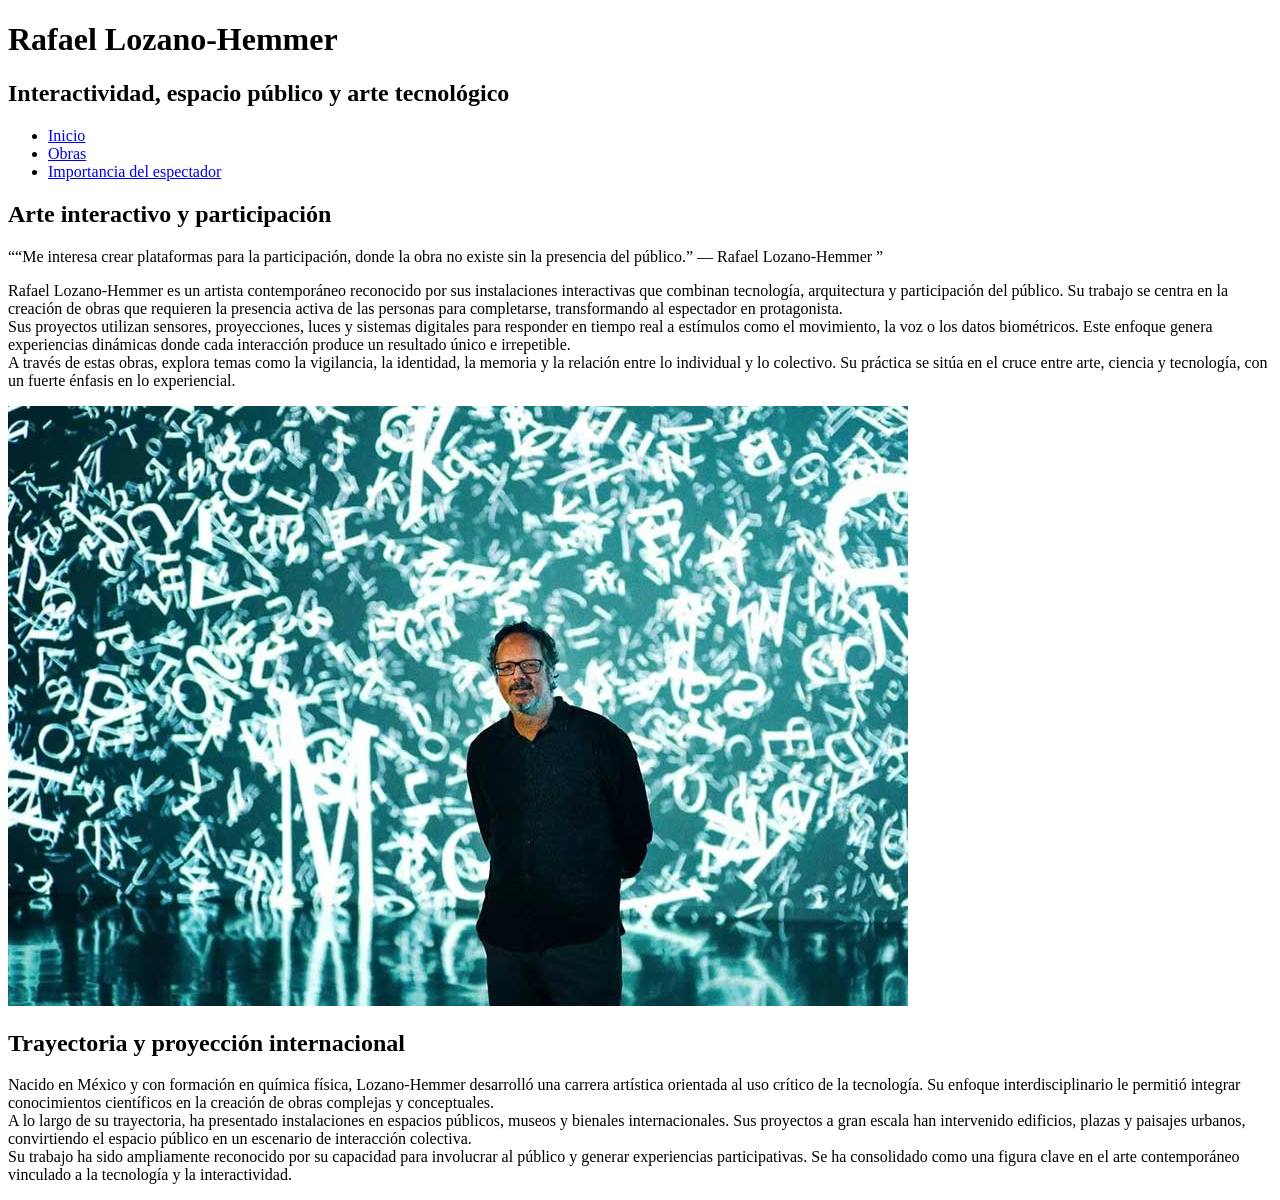
==== index.html @ 63570a71 "citaaa" ====
<!DOCTYPE html>
<html lang="es">
    <head>
        <meta charset="UTF-8">
        <meta name="viewport" content="width=device-width, initial-scale=1.0">
        <link rel="preconnect" href="https://fonts.googleapis.com">
        <link rel="preconnect" href="https://fonts.gstatic.com" crossorigin>
        <link href="https://fonts.googleapis.com/css2?family=Bungee&family=Lilita+One&display=swap" rel="stylesheet">
        <link rel="stylesheet" href="estilos.css">
        <title>Rafael Lozano-Hemmer</title>
    </head>
    <body>
        <div id="contenedor">
        <header>
            <h1>Rafael Lozano-Hemmer</h1>            
        </header>
        <h2>Interactividad, espacio público y arte tecnológico</h2>
        <nav>
            <ul>
                <li><a href="index.html">Inicio</a></li>
                <li><a href="obras.html">Obras</a></li>
                <li><a href="espectador.html">Importancia del espectador</a></li>
            </ul>
        </nav>
        <main>
            <section>
                <h2>Arte interactivo y participación</h2>
                <q>“Me interesa crear plataformas para la participación, donde la obra no existe sin la presencia del público.” — Rafael Lozano-Hemmer
                </q>
                <p>
                    Rafael Lozano-Hemmer es un artista contemporáneo reconocido por sus instalaciones interactivas que combinan tecnología, arquitectura y participación del público. Su trabajo se centra en la creación de obras que requieren la presencia activa de las personas para completarse, transformando al espectador en protagonista.
                    <br>
                    Sus proyectos utilizan sensores, proyecciones, luces y sistemas digitales para responder en tiempo real a estímulos como el movimiento, la voz o los datos biométricos. Este enfoque genera experiencias dinámicas donde cada interacción produce un resultado único e irrepetible.
                    <br>
                    A través de estas obras, explora temas como la vigilancia, la identidad, la memoria y la relación entre lo individual y lo colectivo. Su práctica se sitúa en el cruce entre arte, ciencia y tecnología, con un fuerte énfasis en lo experiencial.
                </p>
                <img src="./fotos/lozano-hemmer-1.jpg" alt="Fotografía de Rafael Lozano Hemmer">
            </section> 
            <section>
                <h2>Trayectoria y proyección internacional</h2>
                <p>
                    Nacido en México y con formación en química física, Lozano-Hemmer desarrolló una carrera artística orientada al uso crítico de la tecnología. Su enfoque interdisciplinario le permitió integrar conocimientos científicos en la creación de obras complejas y conceptuales.
                    <br>
                    A lo largo de su trayectoria, ha presentado instalaciones en espacios públicos, museos y bienales internacionales. Sus proyectos a gran escala han intervenido edificios, plazas y paisajes urbanos, convirtiendo el espacio público en un escenario de interacción colectiva. 
                    <br>
                    Su trabajo ha sido ampliamente reconocido por su capacidad para involucrar al público y generar experiencias participativas. Se ha consolidado como una figura clave en el arte contemporáneo vinculado a la tecnología y la interactividad.
                </p>
            </section>
        </main>
        </div>
    </body>
</html>
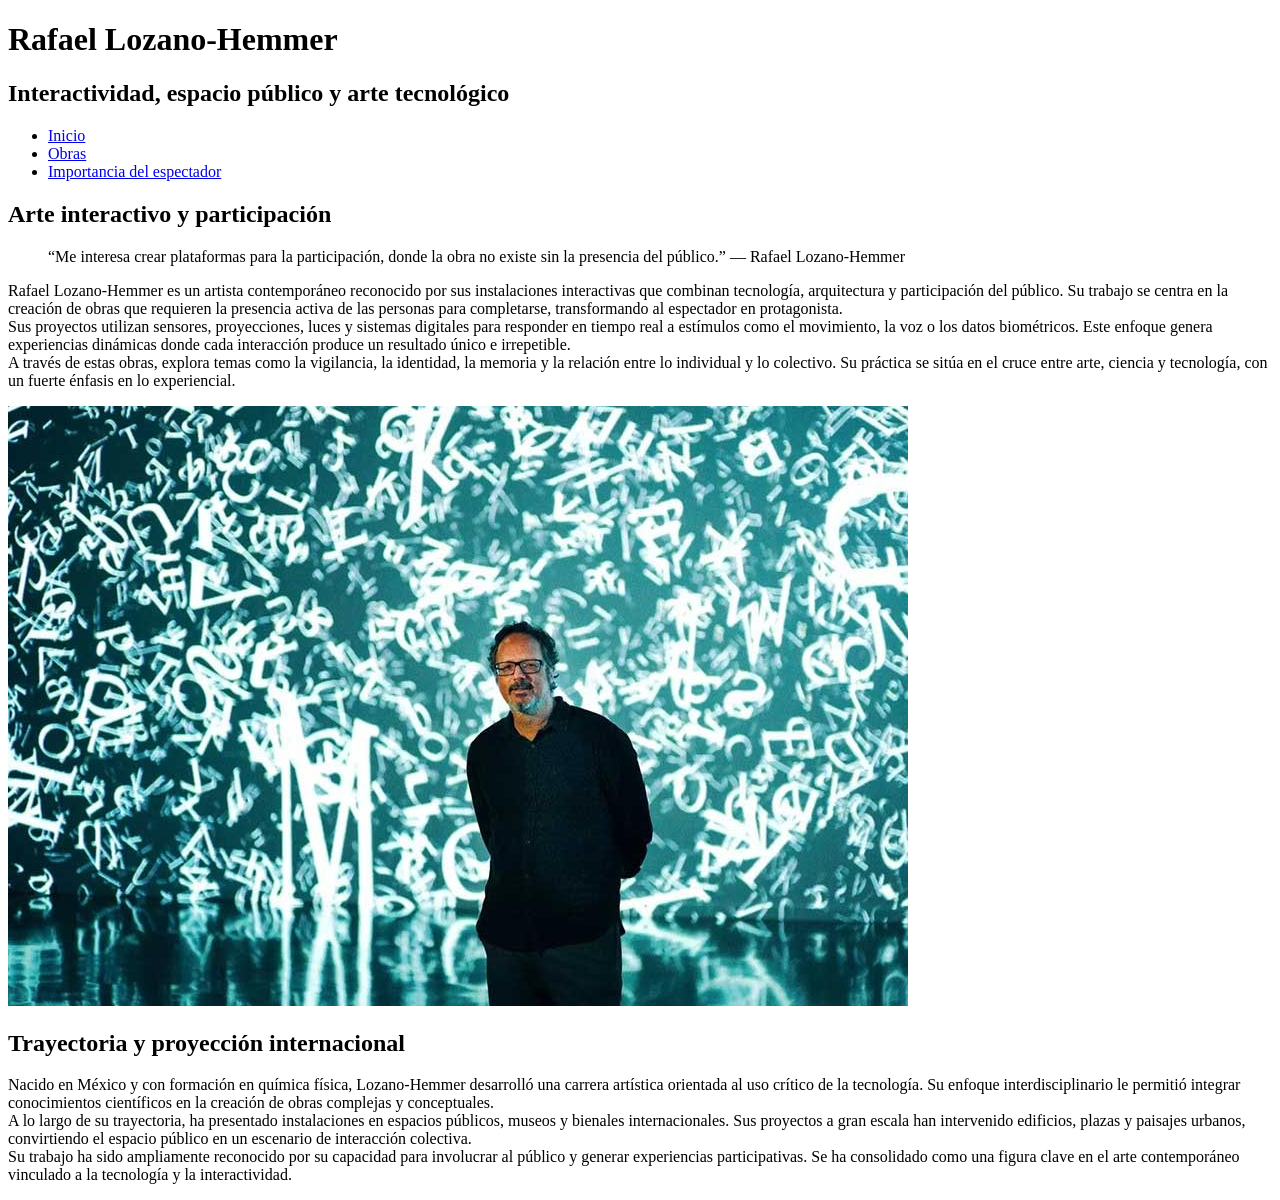
==== commit 4b02e467: "cita" ====
--- a/index.html
+++ b/index.html
@@ -25,8 +25,9 @@
         <main>
             <section>
                 <h2>Arte interactivo y participación</h2>
-                <q>“Me interesa crear plataformas para la participación, donde la obra no existe sin la presencia del público.” — Rafael Lozano-Hemmer
-                </q>
+                <blockquote>
+                    “Me interesa crear plataformas para la participación, donde la obra no existe sin la presencia del público.” — Rafael Lozano-Hemmer
+                </blockquote>
                 <p>
                     Rafael Lozano-Hemmer es un artista contemporáneo reconocido por sus instalaciones interactivas que combinan tecnología, arquitectura y participación del público. Su trabajo se centra en la creación de obras que requieren la presencia activa de las personas para completarse, transformando al espectador en protagonista.
                     <br>
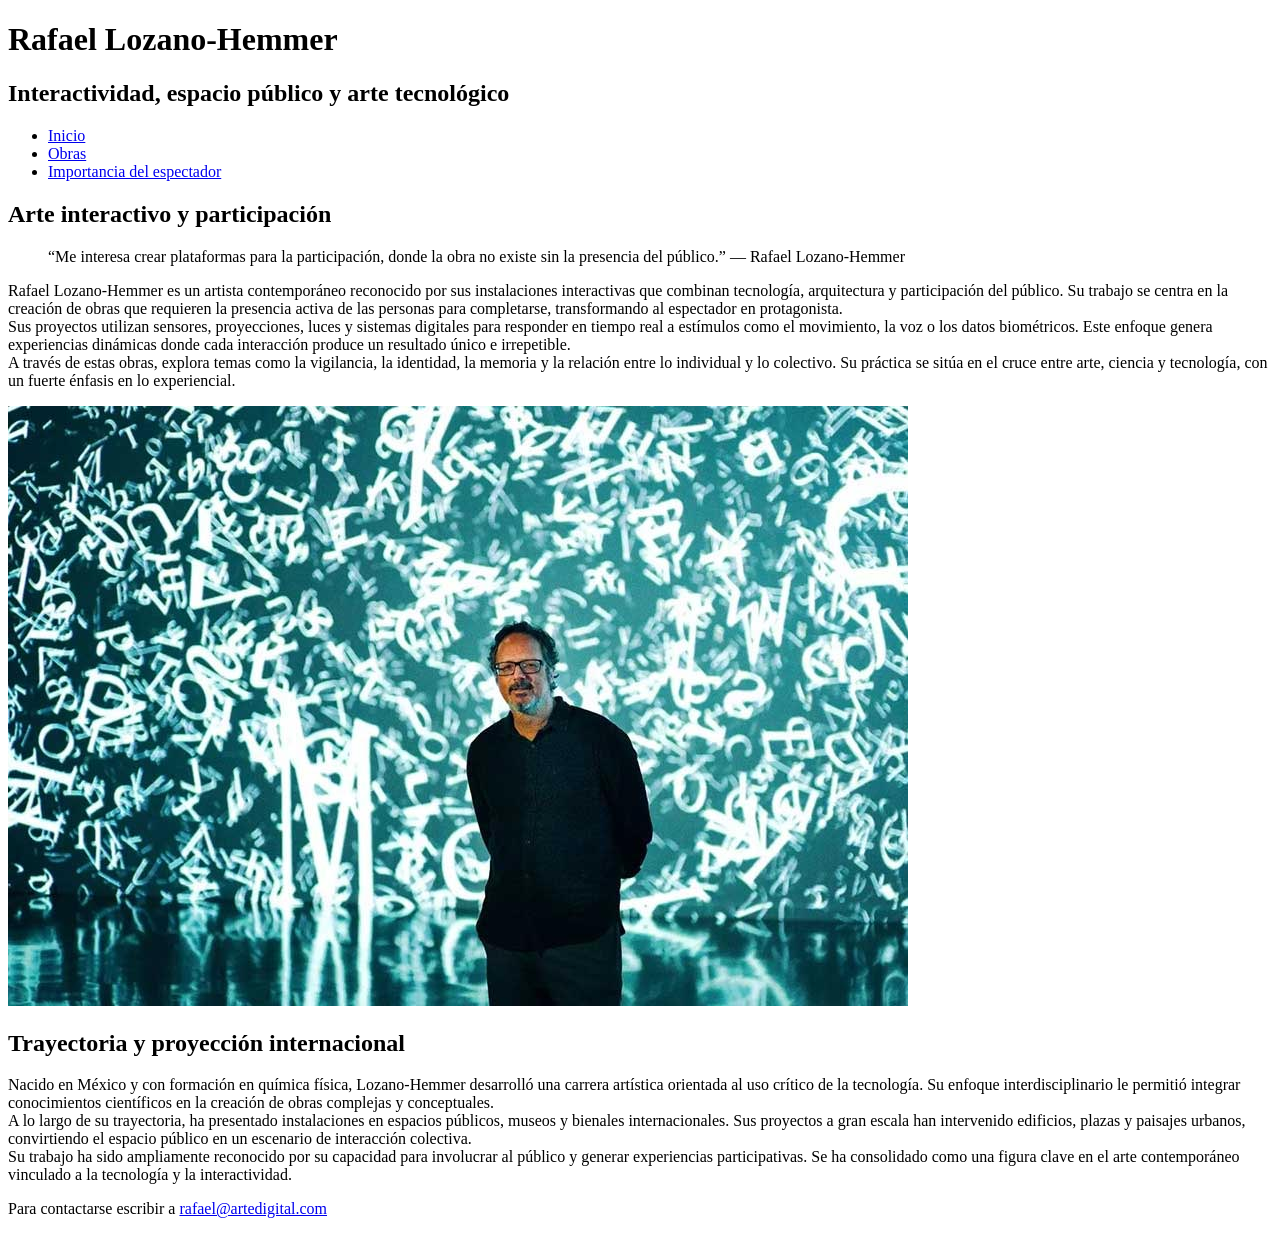
==== commit 8a2af8d5: "FOOTEEER" ====
--- a/index.html
+++ b/index.html
@@ -48,6 +48,9 @@
                 </p>
             </section>
         </main>
+        <footer>
+            <p>Para contactarse escribir a <a href="mailto:rafael@artedigital.com">rafael@artedigital.com</a></p>
+        </footer>
         </div>
     </body>
 </html>
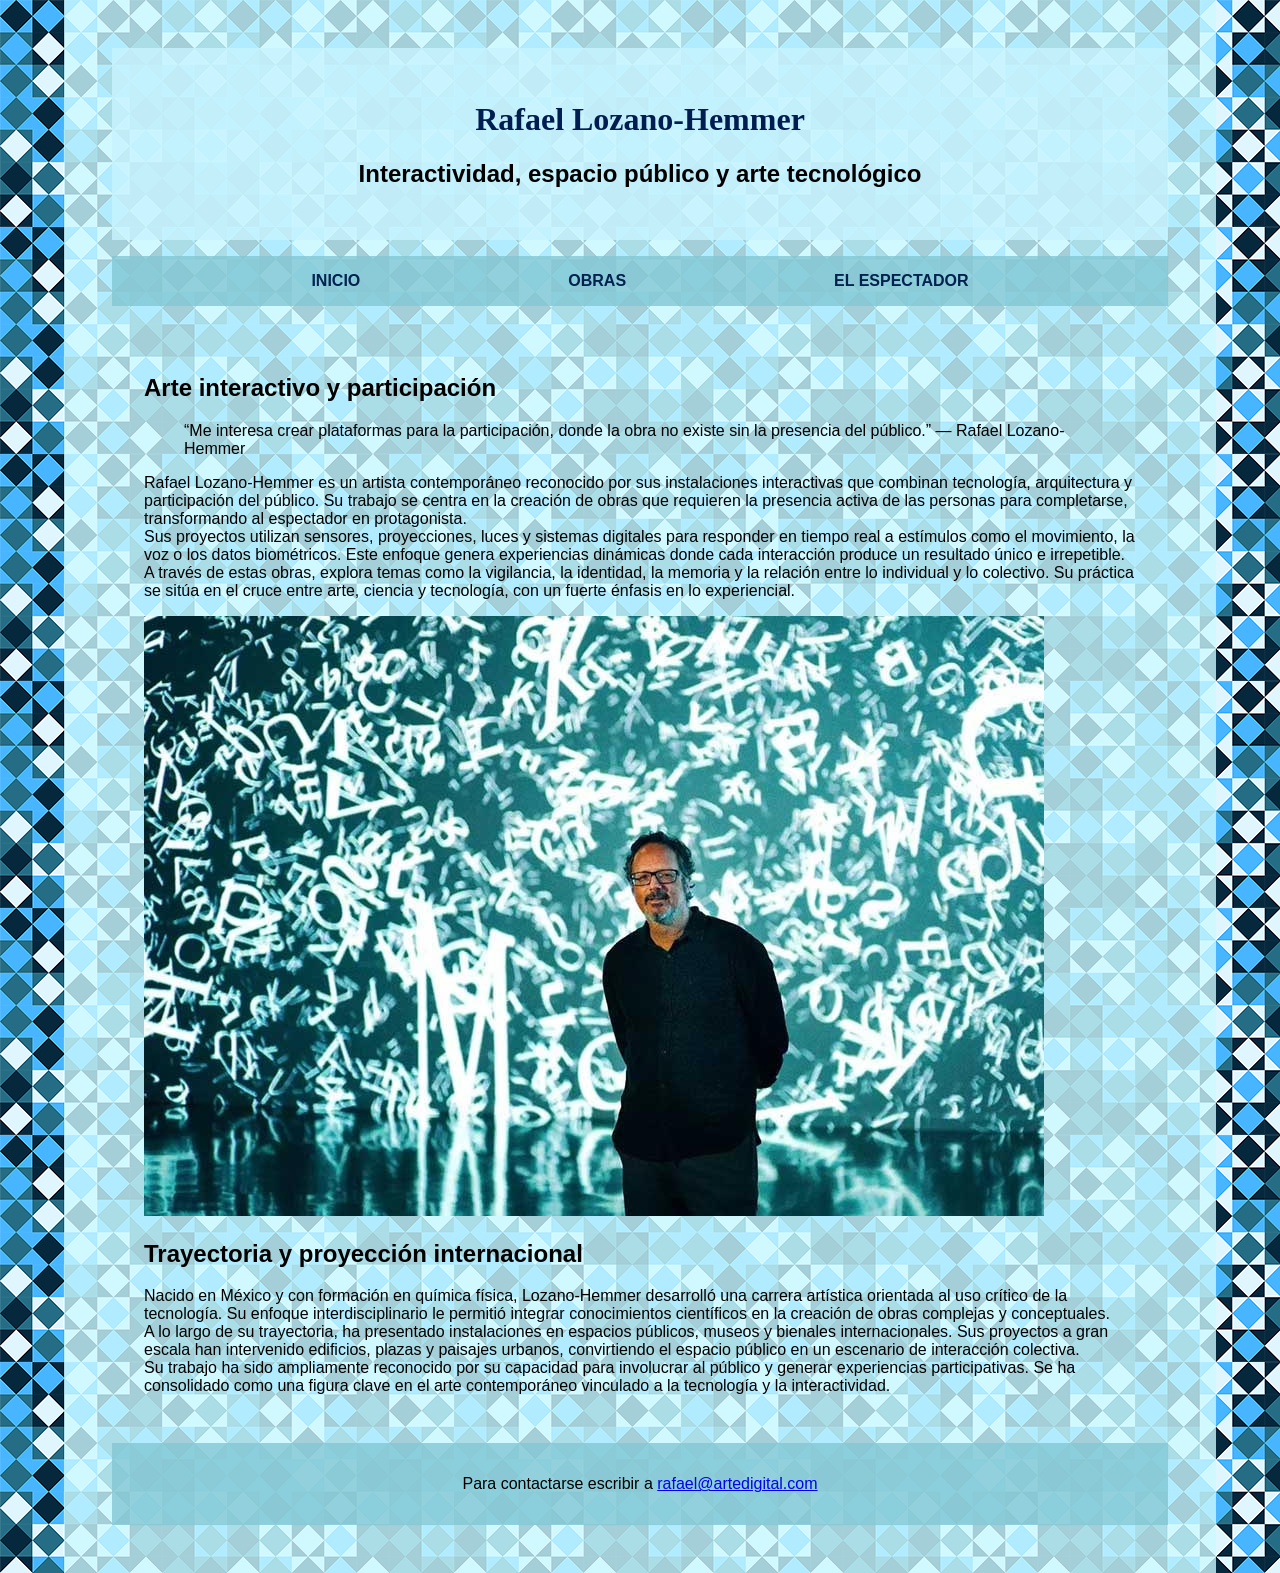
==== commit 004f6e4d: "NAV" ====
--- a/index.html
+++ b/index.html
@@ -6,20 +6,23 @@
         <link rel="preconnect" href="https://fonts.googleapis.com">
         <link rel="preconnect" href="https://fonts.gstatic.com" crossorigin>
         <link href="https://fonts.googleapis.com/css2?family=Bungee&family=Lilita+One&display=swap" rel="stylesheet">
+        <link rel="preconnect" href="https://fonts.googleapis.com">
+        <link rel="preconnect" href="https://fonts.gstatic.com" crossorigin>
+        <link href="https://fonts.googleapis.com/css2?family=ABeeZee:ital@0;1&family=Bungee&family=Lilita+One&display=swap" rel="stylesheet">
         <link rel="stylesheet" href="estilos.css">
         <title>Rafael Lozano-Hemmer</title>
     </head>
     <body>
         <div id="contenedor">
         <header>
-            <h1>Rafael Lozano-Hemmer</h1>            
+            <h1>Rafael Lozano-Hemmer</h1>
+            <h2>Interactividad, espacio público y arte tecnológico</h2>         
         </header>
-        <h2>Interactividad, espacio público y arte tecnológico</h2>
         <nav>
             <ul>
-                <li><a href="index.html">Inicio</a></li>
-                <li><a href="obras.html">Obras</a></li>
-                <li><a href="espectador.html">Importancia del espectador</a></li>
+                <li><a href="index.html">INICIO</a></li>
+                <li><a href="obras.html">OBRAS</a></li>
+                <li><a href="espectador.html">EL ESPECTADOR</a></li>
             </ul>
         </nav>
         <main>
--- a/estilos.css
+++ b/estilos.css
@@ -0,0 +1,52 @@
+* {
+    box-sizing: border-box;
+}
+body{
+    margin: 0;
+    padding: 0;
+    font-family: 'Lucida Sans', 'Lucida Sans Regular', 'Lucida Grande', 'Lucida Sans Unicode', Geneva, Verdana, sans-serif;
+    background-image: url(fotos/fondo.png);
+    background-repeat: repeat;
+}
+#contenedor{
+    width: 90%;
+    max-width: 1500px;
+    margin: auto;
+    background-color: hsla(187, 100%, 90%, 0.8);
+    padding: 3rem;
+}
+header{
+    text-align: center;
+    padding: 2rem;
+    background-color: hwb(192 79% 0% / 0.8);
+}
+footer{
+    text-align: center;
+    padding: 1rem;
+    background-color: hwb(189 51% 17% / 0.8);
+}
+main{
+    padding: 2rem;
+}
+h1{
+    font-family: 'bungee';
+    color: hwb(219 0% 68%);
+}
+nav{
+    background-color: hwb(189 51% 17% / 0.8);
+}
+nav ul{
+    list-style: none;
+    display: flex;
+    justify-content: center;
+    gap: 13rem;
+    padding: 1rem;
+}
+nav li {
+	display: inline-block;
+}
+nav a {
+    text-decoration: none;
+    color: hwb(214 0% 69%);
+    font-weight: bold;
+}
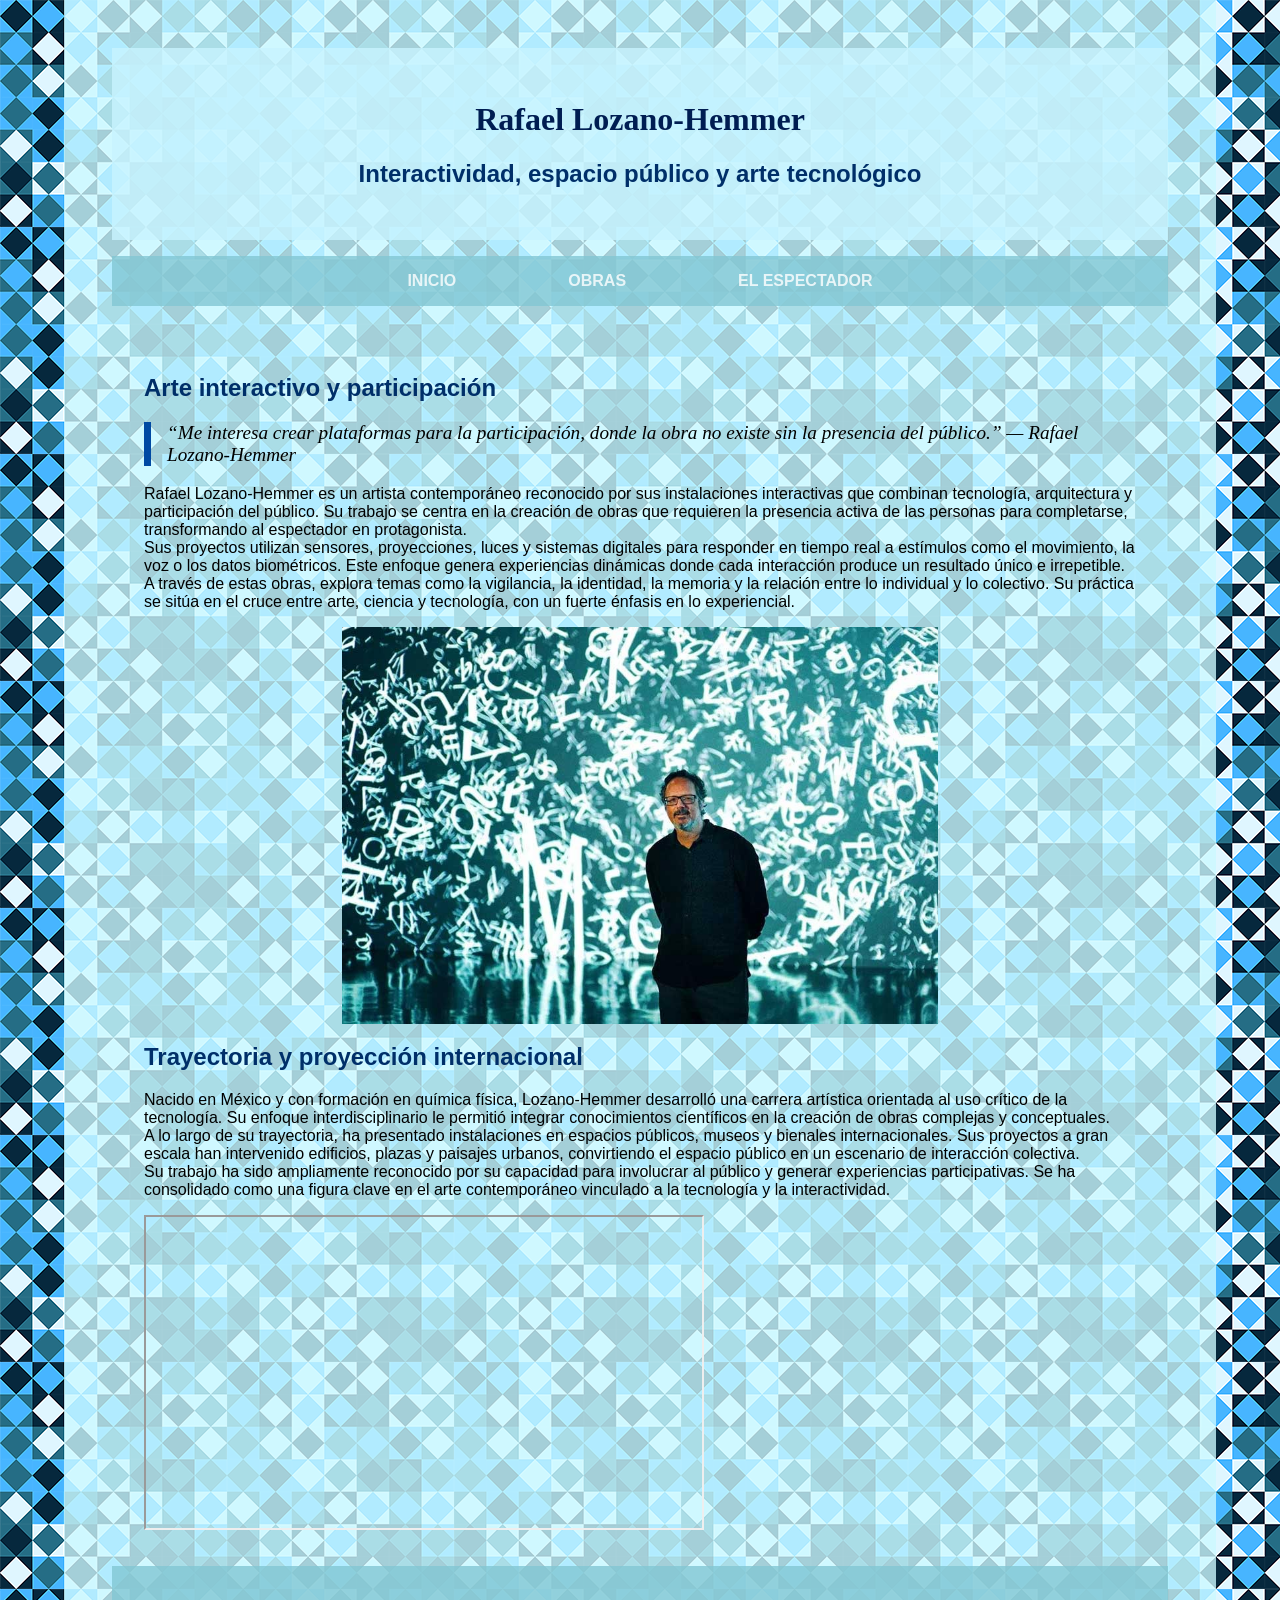
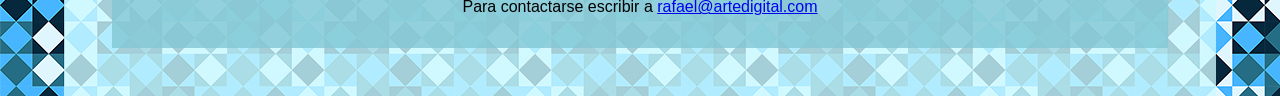
==== commit a92e7e69: "img" ====
--- a/index.html
+++ b/index.html
@@ -38,7 +38,7 @@
                     <br>
                     A través de estas obras, explora temas como la vigilancia, la identidad, la memoria y la relación entre lo individual y lo colectivo. Su práctica se sitúa en el cruce entre arte, ciencia y tecnología, con un fuerte énfasis en lo experiencial.
                 </p>
-                <img src="./fotos/lozano-hemmer-1.jpg" alt="Fotografía de Rafael Lozano Hemmer">
+                <img id="primera" src="./fotos/lozano-hemmer-1.jpg" alt="Fotografía de Rafael Lozano Hemmer">
             </section> 
             <section>
                 <h2>Trayectoria y proyección internacional</h2>
@@ -50,6 +50,7 @@
                     Su trabajo ha sido ampliamente reconocido por su capacidad para involucrar al público y generar experiencias participativas. Se ha consolidado como una figura clave en el arte contemporáneo vinculado a la tecnología y la interactividad.
                 </p>
             </section>
+            <iframe src="https://www.youtube.com/embed/..." width="560" height="315" allowfullscreen></iframe>
         </main>
         <footer>
             <p>Para contactarse escribir a <a href="mailto:rafael@artedigital.com">rafael@artedigital.com</a></p>
--- a/estilos.css
+++ b/estilos.css
@@ -39,7 +39,7 @@
     list-style: none;
     display: flex;
     justify-content: center;
-    gap: 13rem;
+    gap: 7rem;
     padding: 1rem;
 }
 nav li {
@@ -49,4 +49,43 @@
     text-decoration: none;
     color: hwb(214 0% 69%);
     font-weight: bold;
-}+}
+nav a:link{
+    color: hwb(0 100% 0% / 0.8);
+}
+nav a:visited{
+    color: hwb(231 0% 10%);
+}
+nav a:hover{
+    color: hwb(34 0% 0%);
+}
+nav a:active{
+    color: hwb(51 0% 14%);
+}
+h2, h3{
+    color: hwb(213 0% 59%);
+}
+blockquote{
+    font-family: 'Times New Roman', Times, serif;
+    font-style: italic;
+    font-size: 1.2rem;
+    color: hwb(0 0% 100%);
+    border-left: 7px solid hwb(213 0% 36%);
+    padding-left: 1rem;
+    margin-left: 0;
+}
+img#primera {
+    width: 60%;
+    margin: 1rem auto;
+    display: block;
+}
+img#segunda {
+    width: 60%;
+    margin: 1rem auto;
+    display: block;
+}
+img.tercera {
+    width: 50%;
+    margin: 1rem auto;
+    display: block;
+}
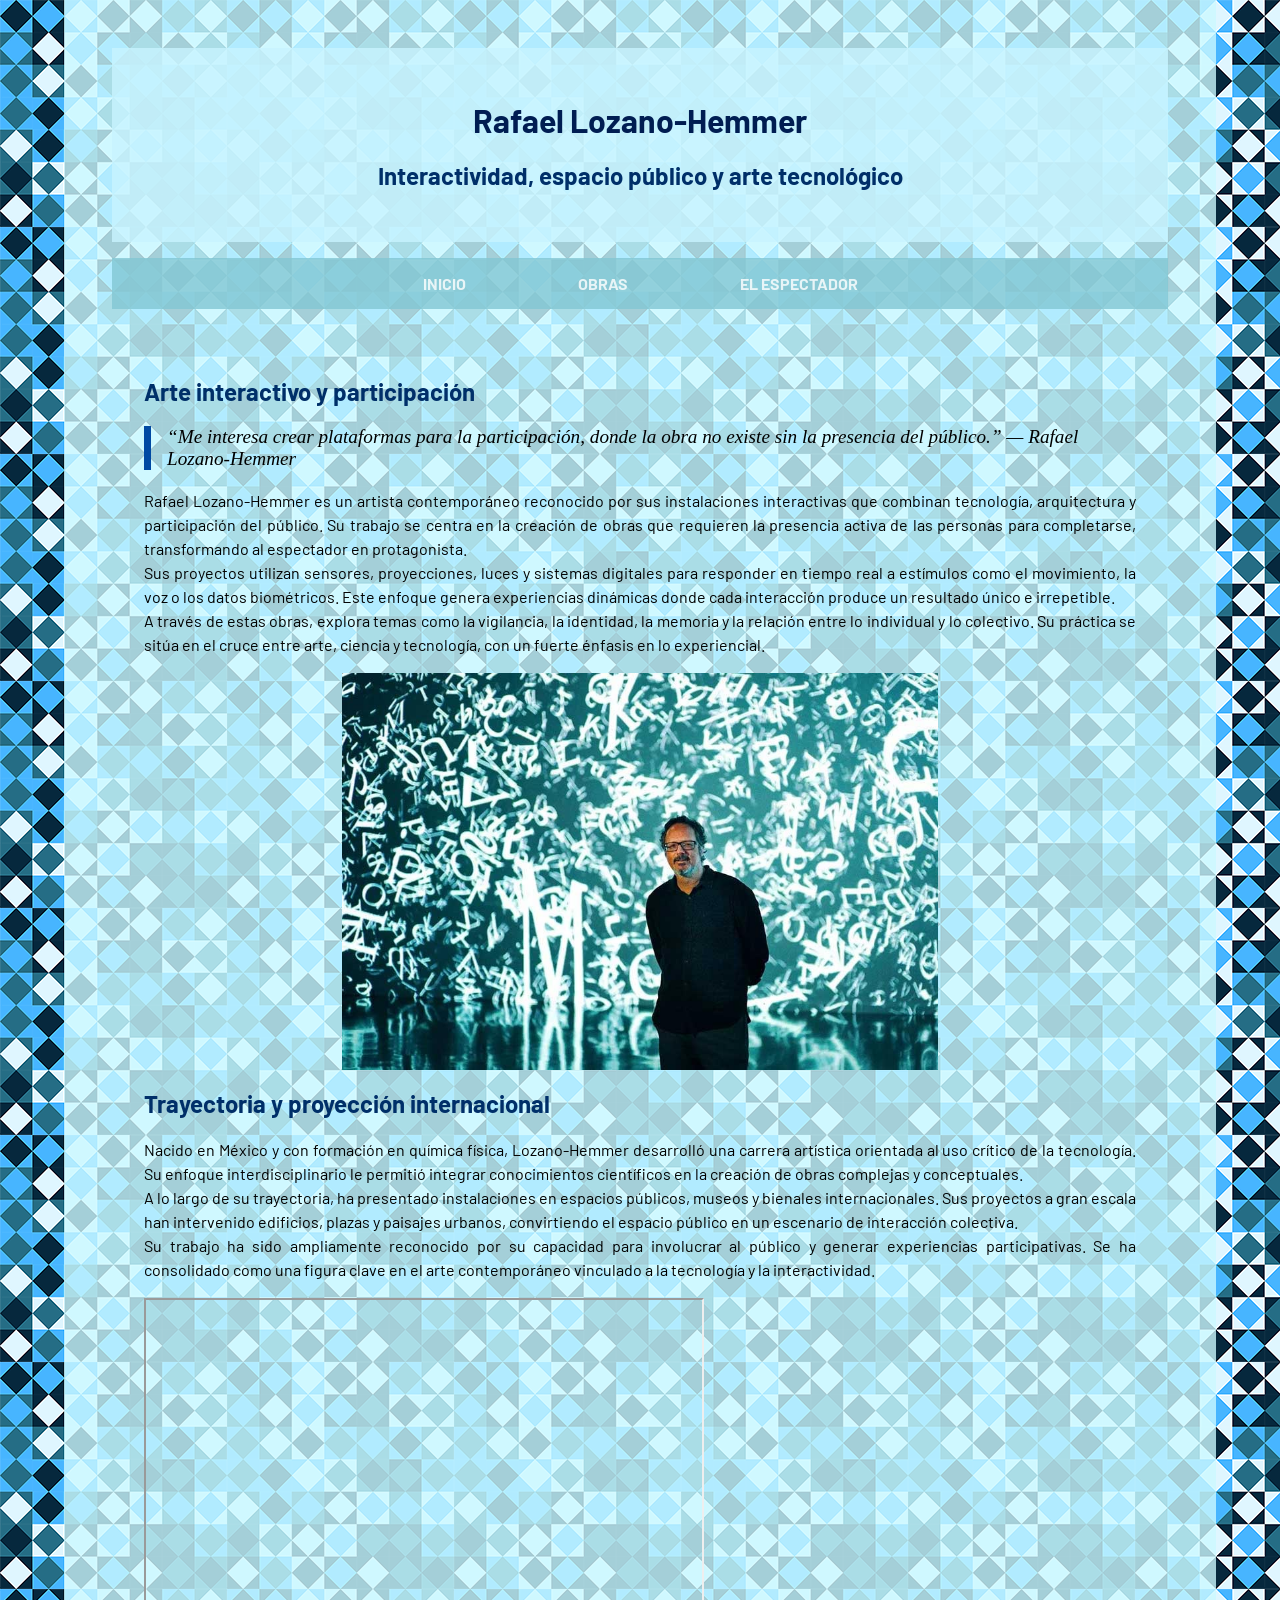
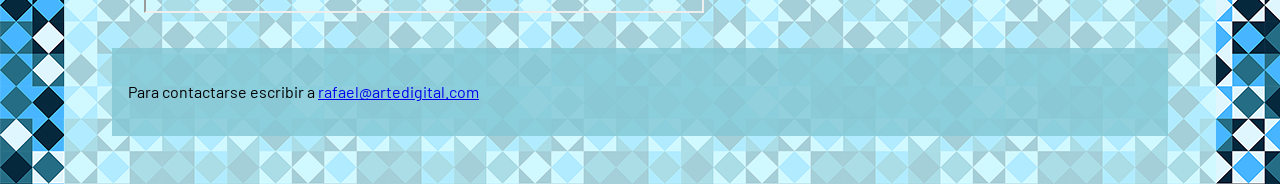
==== commit 2fbe3c13: "inframeee" ====
--- a/index.html
+++ b/index.html
@@ -5,10 +5,7 @@
         <meta name="viewport" content="width=device-width, initial-scale=1.0">
         <link rel="preconnect" href="https://fonts.googleapis.com">
         <link rel="preconnect" href="https://fonts.gstatic.com" crossorigin>
-        <link href="https://fonts.googleapis.com/css2?family=Bungee&family=Lilita+One&display=swap" rel="stylesheet">
-        <link rel="preconnect" href="https://fonts.googleapis.com">
-        <link rel="preconnect" href="https://fonts.gstatic.com" crossorigin>
-        <link href="https://fonts.googleapis.com/css2?family=ABeeZee:ital@0;1&family=Bungee&family=Lilita+One&display=swap" rel="stylesheet">
+        <link href="https://fonts.googleapis.com/css2?family=ABeeZee:ital@0;1&family=Barlow:ital,wght@0,100;0,200;0,300;0,400;0,500;0,600;0,700;0,800;0,900;1,100;1,200;1,300;1,400;1,500;1,600;1,700;1,800;1,900&family=Bungee&family=Lilita+One&display=swap" rel="stylesheet">
         <link rel="stylesheet" href="estilos.css">
         <title>Rafael Lozano-Hemmer</title>
     </head>
@@ -50,7 +47,7 @@
                     Su trabajo ha sido ampliamente reconocido por su capacidad para involucrar al público y generar experiencias participativas. Se ha consolidado como una figura clave en el arte contemporáneo vinculado a la tecnología y la interactividad.
                 </p>
             </section>
-            <iframe src="https://www.youtube.com/embed/..." width="560" height="315" allowfullscreen></iframe>
+            <iframe src="https://www.youtube.com/embed/jTzojcaanDs" width="560" height="315" title="Rafael Lozano-Hemmer. Latidos - Recorrido Exposición" allowfullscreen></iframe>
         </main>
         <footer>
             <p>Para contactarse escribir a <a href="mailto:rafael@artedigital.com">rafael@artedigital.com</a></p>
--- a/estilos.css
+++ b/estilos.css
@@ -4,7 +4,7 @@
 body{
     margin: 0;
     padding: 0;
-    font-family: 'Lucida Sans', 'Lucida Sans Regular', 'Lucida Grande', 'Lucida Sans Unicode', Geneva, Verdana, sans-serif;
+    font-family: 'barlow';
     background-image: url(fotos/fondo.png);
     background-repeat: repeat;
 }
@@ -29,7 +29,7 @@
     padding: 2rem;
 }
 h1{
-    font-family: 'bungee';
+    font-family: 'barlow';
     color: hwb(219 0% 68%);
 }
 nav{
@@ -41,9 +41,6 @@
     justify-content: center;
     gap: 7rem;
     padding: 1rem;
-}
-nav li {
-	display: inline-block;
 }
 nav a {
     text-decoration: none;
@@ -89,3 +86,10 @@
     margin: 1rem auto;
     display: block;
 }
+p {
+    line-height: 1.5;
+    color: hwb(0 0% 100%);
+    font-size: 1rem;
+    text-align: justify;
+}
+
